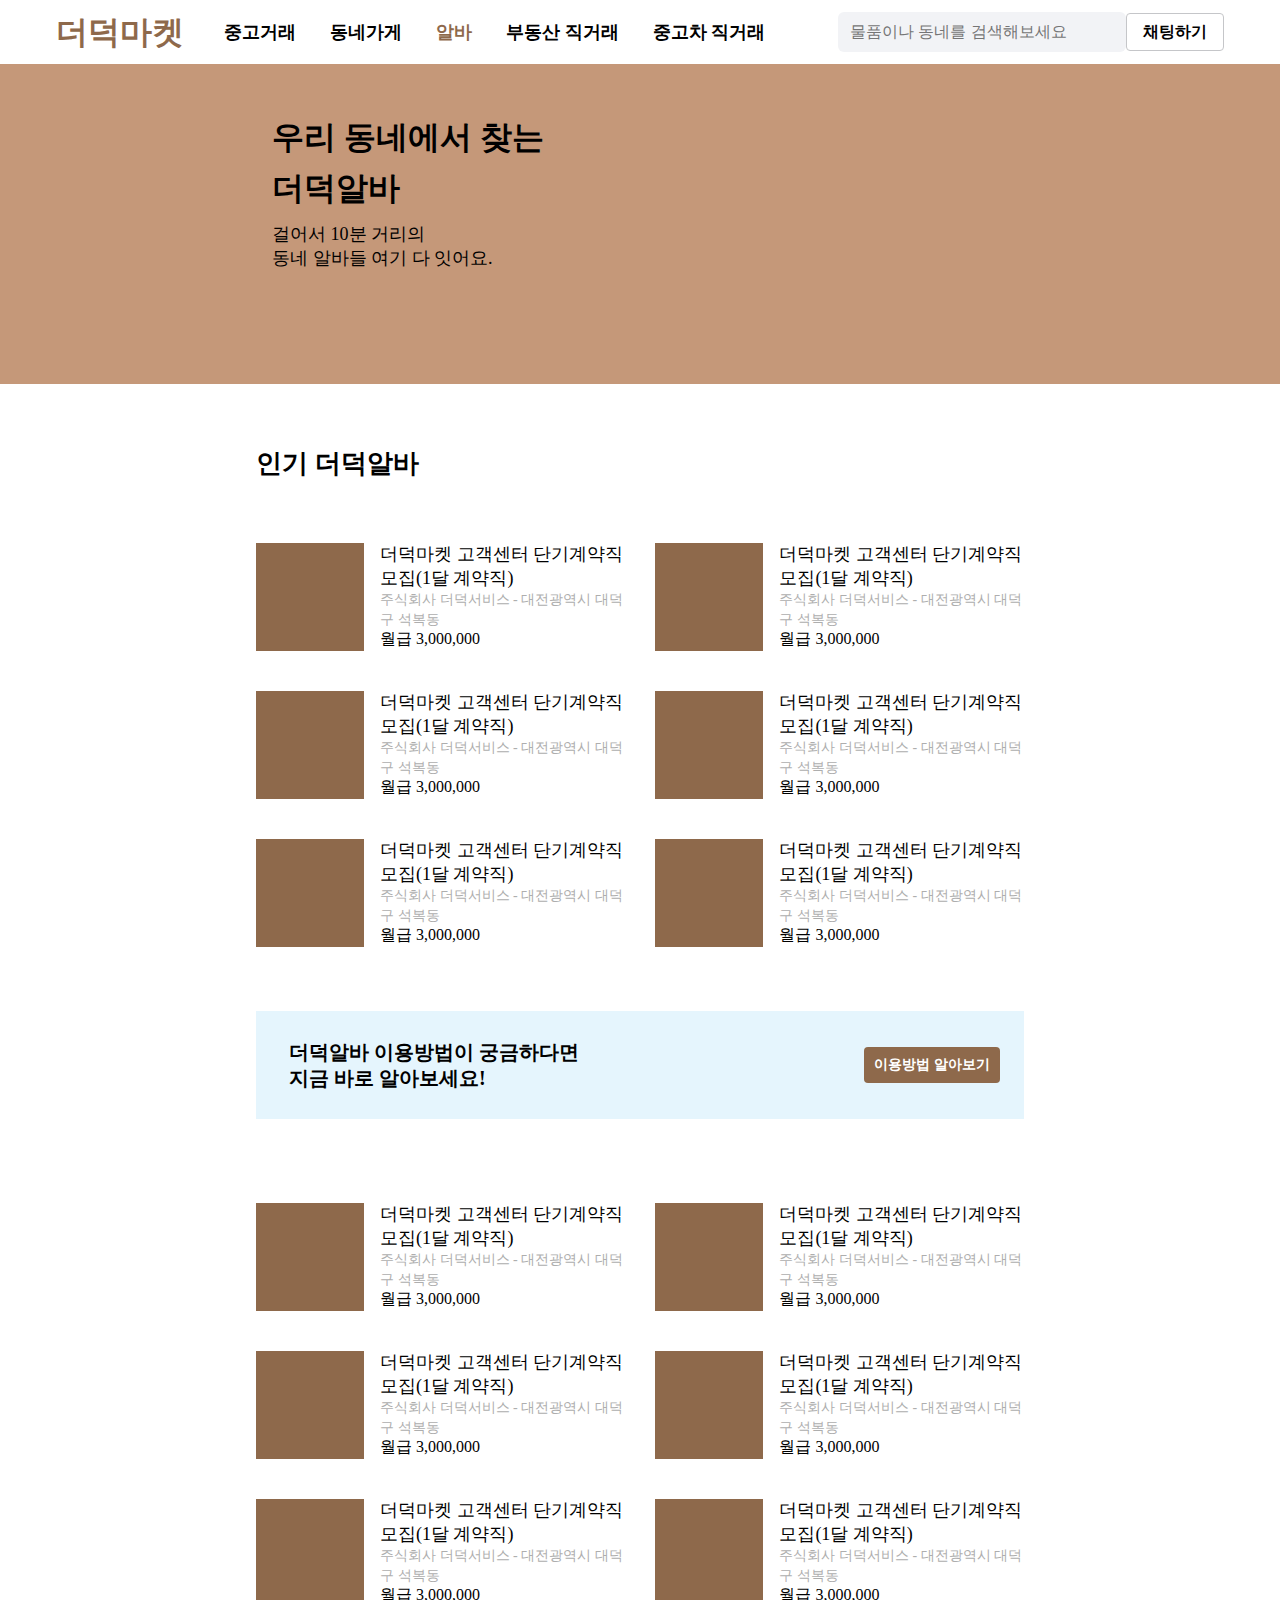
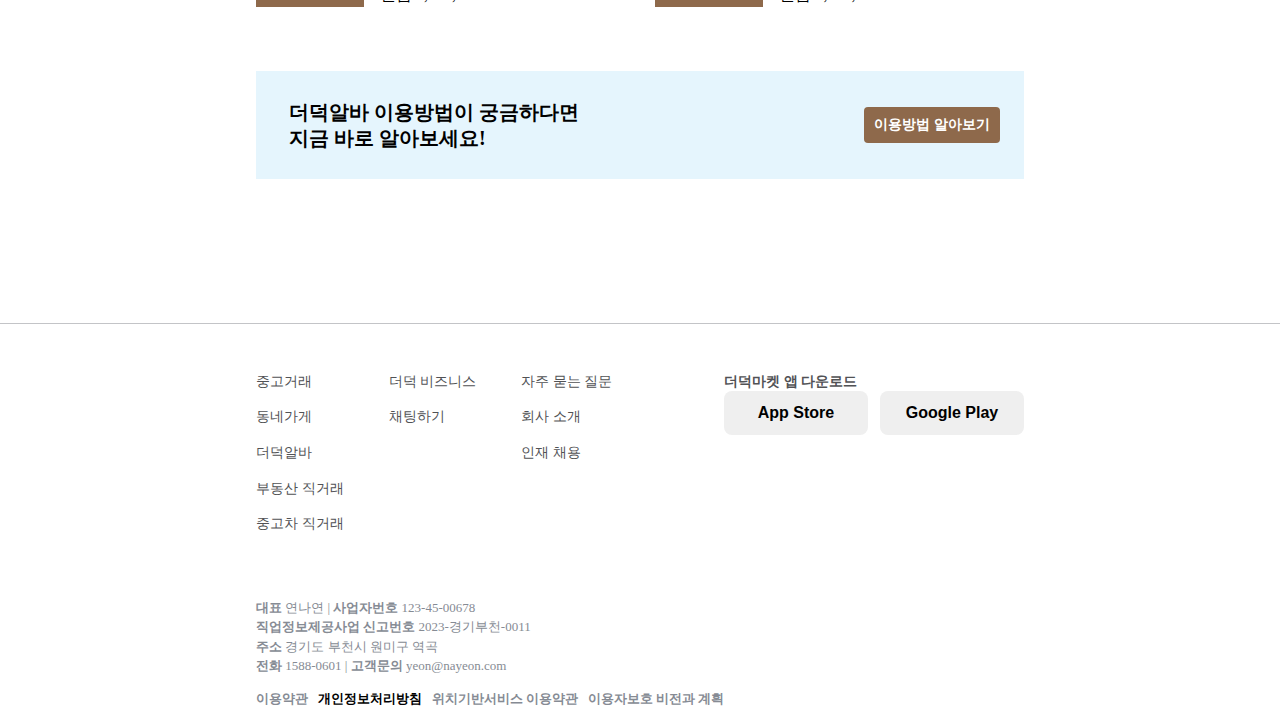
==== index.html @ c0b836f1 "Add files via upload" ====
<!DOCTYPE html>
<html lang="ko">
<head>
    <meta charset="UTF-8">
    <meta name="viewport" content="width=device-width, initial-scale=1.0">
    <title>우리 동네에서 찾는 더덕알바</title>
    <style>
        *{
            box-sizing: border-box;
        }
        html{
            font-size: 16px;
        }
        body{
            margin: 0;
        
        }
        .flex{
            display: flex;
        }
        .main{
            padding: 4rem 0 5rem;
        }
    </style>
    <link href="header.css" rel="stylesheet">
    <link href="info.css" rel="stylesheet">
    <link href="notice.css" rel="stylesheet">
    <link href="banner.css" rel="stylesheet">
    <link href="footer.css" rel="stylesheet">
</head>
<body>
    <div class="container">
        <header class="header">
            <div class="header-content flex">
                <div class="header-content__logo">더덕마켓</div>
                <nav class="header-content__nav flex">
                    <ul>
                        <li>중고거래</li>
                        <li>동네가게</li>
                        <li class="active">알바</li>
                        <li>부동산 직거래</li>
                        <li>중고차 직거래</li>
                    </ul>
                </nav>
                <div class="header-content__input flex">
                    <span class="icon glass">
                        <input type="button" value="&#128269;">
                    </span>
                    <span >
                        <input type="text" class="search" placeholder="물품이나 동네를 검색해보세요">
                    </span>
                    <span class="icon menu">
                        <input type="button" value="&#9776;">
                    </span>
                    <span>
                        <input type="button" class="chat" value="채팅하기">
                    </span>
                </div>
            </div>
        </header>
        <main class="main">
            <section class="info">
                <div class="info__text">
                    <h1>우리 동네에서 찾는<br>더덕알바</h1>
                    <p>걸어서 10분 거리의<br>동네 알바들 여기 다 잇어요.</p>
                </div>
            </section>
            <section class="notice">
                <h2 class="notice__title">인기 더덕알바</h2>
                <div class="notice__container flex">
                    <article class="notice__item flex">
                        <div class="notice__thumb"></div>
                        <div class="notice__content">
                            <div class="notice__content__title">더덕마켓 고객센터 단기계약직 모집(1달 계약직)</div>
                            <div class="notice__content__address">주식회사 더덕서비스 - 대전광역시 대덕구 석복동</div>
                            <div class="notice__content__pay">월급 3,000,000</div>
                        </div>
                    </article>
                    <article class="notice__item flex">
                        <div class="notice__thumb"></div>
                        <div class="notice__content">
                            <div class="notice__content__title">더덕마켓 고객센터 단기계약직 모집(1달 계약직)</div>
                            <div class="notice__content__address">주식회사 더덕서비스 - 대전광역시 대덕구 석복동</div>
                            <div class="notice__content__pay">월급 3,000,000</div>
                        </div>
                    </article>
                    <article class="notice__item flex">
                        <div class="notice__thumb"></div>
                        <div class="notice__content">
                            <div class="notice__content__title">더덕마켓 고객센터 단기계약직 모집(1달 계약직)</div>
                            <div class="notice__content__address">주식회사 더덕서비스 - 대전광역시 대덕구 석복동</div>
                            <div class="notice__content__pay">월급 3,000,000</div>
                        </div>
                    </article>
                    <article class="notice__item flex">
                        <div class="notice__thumb"></div>
                        <div class="notice__content">
                            <div class="notice__content__title">더덕마켓 고객센터 단기계약직 모집(1달 계약직)</div>
                            <div class="notice__content__address">주식회사 더덕서비스 - 대전광역시 대덕구 석복동</div>
                            <div class="notice__content__pay">월급 3,000,000</div>
                        </div>
                    </article>
                    <article class="notice__item flex">
                        <div class="notice__thumb"></div>
                        <div class="notice__content">
                            <div class="notice__content__title">더덕마켓 고객센터 단기계약직 모집(1달 계약직)</div>
                            <div class="notice__content__address">주식회사 더덕서비스 - 대전광역시 대덕구 석복동</div>
                            <div class="notice__content__pay">월급 3,000,000</div>
                        </div>
                    </article>
                    <article class="notice__item flex">
                        <div class="notice__thumb"></div>
                        <div class="notice__content">
                            <div class="notice__content__title">더덕마켓 고객센터 단기계약직 모집(1달 계약직)</div>
                            <div class="notice__content__address">주식회사 더덕서비스 - 대전광역시 대덕구 석복동</div>
                            <div class="notice__content__pay">월급 3,000,000</div>
                        </div>
                    </article>
                </div>
                <div class="banner flex">
                    <div class="banner__text">더덕알바 이용방법이 궁금하다면<br>지금 바로 알아보세요!</div>
                    <button class="banner__button">이용방법 알아보기</button>
                </div>
                <div class="notice__container flex">
                    <article class="notice__item flex">
                        <div class="notice__thumb"></div>
                        <div class="notice__content">
                            <div class="notice__content__title">더덕마켓 고객센터 단기계약직 모집(1달 계약직)</div>
                            <div class="notice__content__address">주식회사 더덕서비스 - 대전광역시 대덕구 석복동</div>
                            <div class="notice__content__pay">월급 3,000,000</div>
                        </div>
                    </article>
                    <article class="notice__item flex">
                        <div class="notice__thumb"></div>
                        <div class="notice__content">
                            <div class="notice__content__title">더덕마켓 고객센터 단기계약직 모집(1달 계약직)</div>
                            <div class="notice__content__address">주식회사 더덕서비스 - 대전광역시 대덕구 석복동</div>
                            <div class="notice__content__pay">월급 3,000,000</div>
                        </div>
                    </article>
                    <article class="notice__item flex">
                        <div class="notice__thumb"></div>
                        <div class="notice__content">
                            <div class="notice__content__title">더덕마켓 고객센터 단기계약직 모집(1달 계약직)</div>
                            <div class="notice__content__address">주식회사 더덕서비스 - 대전광역시 대덕구 석복동</div>
                            <div class="notice__content__pay">월급 3,000,000</div>
                        </div>
                    </article>
                    <article class="notice__item flex">
                        <div class="notice__thumb"></div>
                        <div class="notice__content">
                            <div class="notice__content__title">더덕마켓 고객센터 단기계약직 모집(1달 계약직)</div>
                            <div class="notice__content__address">주식회사 더덕서비스 - 대전광역시 대덕구 석복동</div>
                            <div class="notice__content__pay">월급 3,000,000</div>
                        </div>
                    </article>
                    <article class="notice__item flex">
                        <div class="notice__thumb"></div>
                        <div class="notice__content">
                            <div class="notice__content__title">더덕마켓 고객센터 단기계약직 모집(1달 계약직)</div>
                            <div class="notice__content__address">주식회사 더덕서비스 - 대전광역시 대덕구 석복동</div>
                            <div class="notice__content__pay">월급 3,000,000</div>
                        </div>
                    </article>
                    <article class="notice__item flex">
                        <div class="notice__thumb"></div>
                        <div class="notice__content">
                            <div class="notice__content__title">더덕마켓 고객센터 단기계약직 모집(1달 계약직)</div>
                            <div class="notice__content__address">주식회사 더덕서비스 - 대전광역시 대덕구 석복동</div>
                            <div class="notice__content__pay">월급 3,000,000</div>
                        </div>
                    </article>
                </div>
                <div class="banner flex">
                    <div class="banner__text">더덕알바 이용방법이 궁금하다면<br>지금 바로 알아보세요!</div>
                    <button class="banner__button">이용방법 알아보기</button>
                </div>
            </section>
            
        </main>
        
        <footer class="footer">
            <div class="footer__container">
                <section class="footer__menu">
                    <div class="footer__apps">
                        <div class="footer__appdown">더덕마켓 앱 다운로드</div>
                        <div class="footer__appbtn flex">
                            <button>App Store</button>
                            <button>Google Play</button>
                        </div>
                    </div>
                    <nav class="footer__nav flex">
                        <ul>
                            <li>중고거래</li>
                            <li>동네가게</li>
                            <li>더덕알바</li>
                            <li>부동산 직거래</li>
                            <li>중고차 직거래</li>
                        </ul>
                        <ul>
                            <li>더덕 비즈니스</li>
                            <li>채팅하기</li>
                        </ul>
                        <ul>
                            <li>자주 묻는 질문</li>
                            <li>회사 소개</li>
                            <li>인재 채용</li>
                        </ul>
                    </nav>
                </section>
                <sectiion class="footer__info">
                    <div>
                        <strong>대표</strong> 연나연 | <strong>사업자번호</strong> 123-45-00678
                    </div>
                    <div>
                        <strong>직업정보제공사업 신고번호</strong> 2023-경기부천-0011
                    </div> 
                    <div>
                        <strong>주소</strong> 경기도 부천시 원미구 역곡
                    </div>                   
                    <div>
                        <strong>전화</strong> 1588-0601 | <strong>고객문의</strong> yeon@nayeon.com
                    </div>                    
                    <p>
                        <strong>이용약관</strong>&nbsp;&nbsp;
                        <strong style="color:#000000">개인정보처리방침</strong>&nbsp;&nbsp;
                        <strong>위치기반서비스 이용약관</strong>&nbsp;&nbsp;
                        <strong>이용자보호 비전과 계획</strong>&nbsp;&nbsp;
                    </p>
                </sectiion>
            </div>
        </footer>
    </div>
</body>
</html>
---- header.css ----
header.header{
    position:fixed;
    top:0;
    width: 100%;
    z-index:999;
    background-color: #FFFFFF;
    color:#000000;
}
.header-content{
    width: 100%;
    max-width: 75rem;
    height: 4rem;
    padding: 0.75rem 1rem;
    margin: auto;

    justify-content: space-between;
}
.header-content__logo{
    color:#8E694B;
    font-size: 2rem;
    font-weight: 900;

    height: 1em;
    margin-right: 40px;
    line-height: 40px;
}
.header-content__nav{
    align-items: center;
    padding: 0 2.5rem 0 0;
    flex-grow:1;
}
.header-content__nav ul{
    padding: 0;
    margin: 0;
    list-style-type: none;
}
.header-content__nav ul li{
    display: inline-block;
    margin-right: 30px;
    font-size: 1.13rem;
    font-weight: 900;
}
.header-content__nav ul .active{
    color:#8E694B;
}
.header-content__input{
    justify-content:center;
    align-items: center;
}
.header-content__input .search{
    width: 18rem;
    height: 2.5rem;
    padding: 0.5625rem 0.75rem;
    background-color: #F2F3F6;
    border:none;
    border-radius: 0.375rem;
    font-size: 1rem;
}
.header-content__input .chat{
    line-height: 1.3;
    font-size: 1rem;
    padding: 0.5rem 1rem;
    background-color: #FFFFFF;
    border: 0.5px solid #C5C6C9;
    border-radius: 0.25rem;
    font-weight: 600;
}
.header-content__input .icon input{
    margin-right: 1rem;
    border:none;
    padding:0;
    font-size: 1.5rem;
    background-color: transparent;
}
.header-content__input .icon{
    display: none;
}
@media screen and (max-width: 1192px) {
    .header-content__input .search{
        display: none;
    }
    .header-content__input .glass{
        display: block;
    }
}
@media screen and (max-width: 948px) {
    .header-content__input .chat,.header-content__nav {
        display: none;
    }
    .header-content__input .menu{
        display: block;
    }
}
---- info.css ----
.info{
    width: 100%;
    height: 19.9875rem;
    background-color: #C59879;
}
.info__text{
    max-width: 48rem;
    margin: auto;
    padding: 3rem 1rem 0;
}
.info__text h1{
    margin: 0;
    font-size: 2rem;
    line-height: 3.2rem;
}
.info__text p{
    margin:0.5rem 0 0;
    font-size: 1.125rem;
    line-height: 1.5rem;
}
.footer__info{
    padding:1.5rem 0 6.25rem;
    border-top: 1px solid #c3c4c7;
    color:#868b94;
    line-height: 1.5;
    font-size: .813rem;
}
@media screen and (max-width:768px) {
    .info{
        height: 18.375rem;
    
    }
    .info__text{
        padding: 1.5rem 1rem 0;

    }
    .info__text h1{
        line-height: 2rem;
        font-size: 1.5rem;
    }
    .info__text p{
        display: none;
    }
}
---- notice.css ----
.notice{
    max-width: 48rem;
    margin: auto;
}
.notice__title{
    font-size: 1.625rem;
    margin:3.75rem 0 2.5rem;
    line-height: 1.5;
}
.notice__container{
    justify-content: space-between;
    flex-wrap: wrap;
}
.notice__item{
    padding: 1.25rem 0;
    flex-basis: 48%;
}
.notice__thumb{
    min-width: 6.75rem;
    min-height: 6.75rem;
    background-color: #8E694B;
}
.notice__content{
    margin-left: 1rem;
}
.notice__content__title{
    line-height: 1.32;
    font-size: 1.125rem;
}
.notice__content__address{
    line-height: 1.4;
    font-size: .875rem;
    color: #AEAEAE;
}
.notice__content_pay{
    font-weight: 700;
}
@media screen and (max-width:768px) {
    .notice{
        padding:0 1rem 1.25rem;
    }
    .notice__title{
        font-weight: 700;
        line-height: 1.3;
        font-size: 1.25rem;
        margin: 2.5rem 0 1.5rem;
    }
    .notice__container{
        display: block;
    }
}
---- banner.css ----
.banner{
    justify-content: space-between;
    align-items: center;
    background-color: #E5F5FD;
    margin: 2.75rem 0 4rem;
    padding:1.75rem 1.5rem 1.75rem 2.0625rem;
}
.banner__text{
    line-height: 1.3;
    font-size: 1.25rem;
    font-weight: 900;
}
.banner__button{
    margin: 0;
    padding: 0.5rem 0.625rem;
    line-height: 1.4;
    font-size: 0.875rem;
    background-color: #8E694B;
    color: #FFFFFF;
    font-weight: 700;
    border:none;
    border-radius: 0.25rem;
}
@media screen and (max-width: 768px) {
    .banner{
        display: block;
    }
    .banner__text{
        line-height: 1.3;
        font-size: 1rem;
        font-weight: 700;
    }
    .banner__button{
        margin: 0.75rem 0 0;
    }
    
}
---- footer.css ----
.footer{
    color:#515255;
    border-top: 1px solid #C3C4C7;
    padding: 0 1rem;
}
.footer__container{
    max-width:48rem;
    margin: auto;
}
.footer__menu{
    padding:3rem 0;
}
.footer__apps{
    float: right;
}
.footer__appdown{
    font-size:0.875rem;
    font-weight: 700;
    line-height: 1.4;
}
.footer__appbtn{
    width:18.75rem;
    justify-content: space-between;
}
.footer__appbtn button{
    width: 48%;
    height: 2.75rem;
    padding:0;
    border: none;
    border-radius: 8px;
    font-size: 1rem;
    font-weight: 700;
}

.footer__nav ul{
    display: flex;
    flex-direction: column;
    list-style-type: none;
    width: 33%;
    margin: 0;
    padding: 0;
    line-height: 1.4;
    font-size: 0.875rem;
}
.footer__nav ul:nth-child(3){
    margin-right: 15%;
}
.footer__nav ul li{
    margin-bottom: 1rem;
}

@media screen and (max-width:768px) {
    .footer__apps{
        float:none;
        display: flex;
        margin-bottom: 1.25rem;
    }
    .footer__appbtn{
        display: none;
    }
}
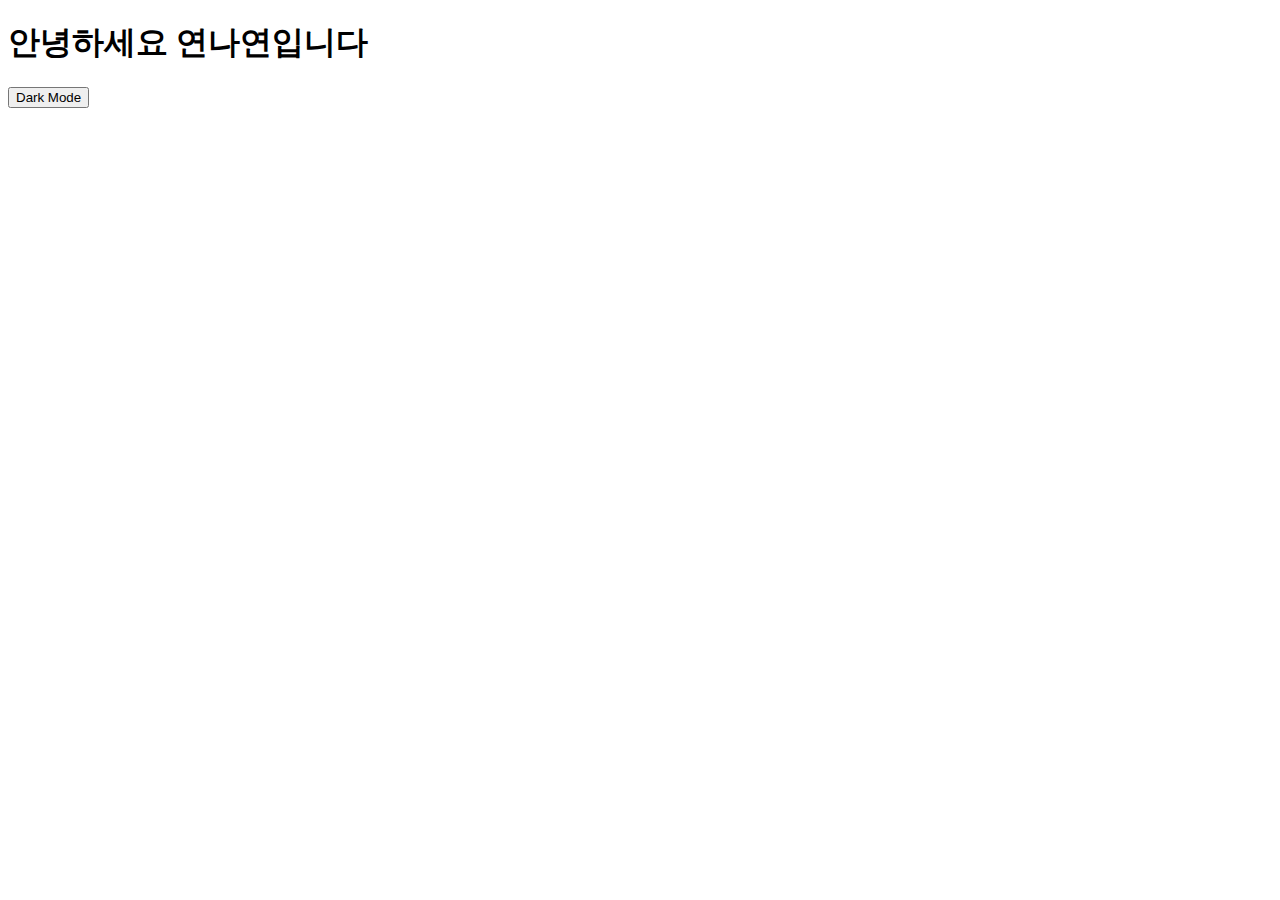
==== commit 2a8123fa: "거스름돈 구하기" ====
--- a/index.html
+++ b/index.html
@@ -1,235 +1,32 @@
 <!DOCTYPE html>
-<html lang="ko">
+<html lang="en">
 <head>
     <meta charset="UTF-8">
     <meta name="viewport" content="width=device-width, initial-scale=1.0">
-    <title>우리 동네에서 찾는 더덕알바</title>
+    <title>다크모드</title>
     <style>
-        *{
-            box-sizing: border-box;
-        }
-        html{
-            font-size: 16px;
-        }
-        body{
-            margin: 0;
-        
-        }
-        .flex{
-            display: flex;
-        }
-        .main{
-            padding: 4rem 0 5rem;
+        .dark-mode {
+            background-color: black;
+            color: white;
         }
     </style>
-    <link href="header.css" rel="stylesheet">
-    <link href="info.css" rel="stylesheet">
-    <link href="notice.css" rel="stylesheet">
-    <link href="banner.css" rel="stylesheet">
-    <link href="footer.css" rel="stylesheet">
 </head>
 <body>
-    <div class="container">
-        <header class="header">
-            <div class="header-content flex">
-                <div class="header-content__logo">더덕마켓</div>
-                <nav class="header-content__nav flex">
-                    <ul>
-                        <li>중고거래</li>
-                        <li>동네가게</li>
-                        <li class="active">알바</li>
-                        <li>부동산 직거래</li>
-                        <li>중고차 직거래</li>
-                    </ul>
-                </nav>
-                <div class="header-content__input flex">
-                    <span class="icon glass">
-                        <input type="button" value="&#128269;">
-                    </span>
-                    <span >
-                        <input type="text" class="search" placeholder="물품이나 동네를 검색해보세요">
-                    </span>
-                    <span class="icon menu">
-                        <input type="button" value="&#9776;">
-                    </span>
-                    <span>
-                        <input type="button" class="chat" value="채팅하기">
-                    </span>
-                </div>
-            </div>
-        </header>
-        <main class="main">
-            <section class="info">
-                <div class="info__text">
-                    <h1>우리 동네에서 찾는<br>더덕알바</h1>
-                    <p>걸어서 10분 거리의<br>동네 알바들 여기 다 잇어요.</p>
-                </div>
-            </section>
-            <section class="notice">
-                <h2 class="notice__title">인기 더덕알바</h2>
-                <div class="notice__container flex">
-                    <article class="notice__item flex">
-                        <div class="notice__thumb"></div>
-                        <div class="notice__content">
-                            <div class="notice__content__title">더덕마켓 고객센터 단기계약직 모집(1달 계약직)</div>
-                            <div class="notice__content__address">주식회사 더덕서비스 - 대전광역시 대덕구 석복동</div>
-                            <div class="notice__content__pay">월급 3,000,000</div>
-                        </div>
-                    </article>
-                    <article class="notice__item flex">
-                        <div class="notice__thumb"></div>
-                        <div class="notice__content">
-                            <div class="notice__content__title">더덕마켓 고객센터 단기계약직 모집(1달 계약직)</div>
-                            <div class="notice__content__address">주식회사 더덕서비스 - 대전광역시 대덕구 석복동</div>
-                            <div class="notice__content__pay">월급 3,000,000</div>
-                        </div>
-                    </article>
-                    <article class="notice__item flex">
-                        <div class="notice__thumb"></div>
-                        <div class="notice__content">
-                            <div class="notice__content__title">더덕마켓 고객센터 단기계약직 모집(1달 계약직)</div>
-                            <div class="notice__content__address">주식회사 더덕서비스 - 대전광역시 대덕구 석복동</div>
-                            <div class="notice__content__pay">월급 3,000,000</div>
-                        </div>
-                    </article>
-                    <article class="notice__item flex">
-                        <div class="notice__thumb"></div>
-                        <div class="notice__content">
-                            <div class="notice__content__title">더덕마켓 고객센터 단기계약직 모집(1달 계약직)</div>
-                            <div class="notice__content__address">주식회사 더덕서비스 - 대전광역시 대덕구 석복동</div>
-                            <div class="notice__content__pay">월급 3,000,000</div>
-                        </div>
-                    </article>
-                    <article class="notice__item flex">
-                        <div class="notice__thumb"></div>
-                        <div class="notice__content">
-                            <div class="notice__content__title">더덕마켓 고객센터 단기계약직 모집(1달 계약직)</div>
-                            <div class="notice__content__address">주식회사 더덕서비스 - 대전광역시 대덕구 석복동</div>
-                            <div class="notice__content__pay">월급 3,000,000</div>
-                        </div>
-                    </article>
-                    <article class="notice__item flex">
-                        <div class="notice__thumb"></div>
-                        <div class="notice__content">
-                            <div class="notice__content__title">더덕마켓 고객센터 단기계약직 모집(1달 계약직)</div>
-                            <div class="notice__content__address">주식회사 더덕서비스 - 대전광역시 대덕구 석복동</div>
-                            <div class="notice__content__pay">월급 3,000,000</div>
-                        </div>
-                    </article>
-                </div>
-                <div class="banner flex">
-                    <div class="banner__text">더덕알바 이용방법이 궁금하다면<br>지금 바로 알아보세요!</div>
-                    <button class="banner__button">이용방법 알아보기</button>
-                </div>
-                <div class="notice__container flex">
-                    <article class="notice__item flex">
-                        <div class="notice__thumb"></div>
-                        <div class="notice__content">
-                            <div class="notice__content__title">더덕마켓 고객센터 단기계약직 모집(1달 계약직)</div>
-                            <div class="notice__content__address">주식회사 더덕서비스 - 대전광역시 대덕구 석복동</div>
-                            <div class="notice__content__pay">월급 3,000,000</div>
-                        </div>
-                    </article>
-                    <article class="notice__item flex">
-                        <div class="notice__thumb"></div>
-                        <div class="notice__content">
-                            <div class="notice__content__title">더덕마켓 고객센터 단기계약직 모집(1달 계약직)</div>
-                            <div class="notice__content__address">주식회사 더덕서비스 - 대전광역시 대덕구 석복동</div>
-                            <div class="notice__content__pay">월급 3,000,000</div>
-                        </div>
-                    </article>
-                    <article class="notice__item flex">
-                        <div class="notice__thumb"></div>
-                        <div class="notice__content">
-                            <div class="notice__content__title">더덕마켓 고객센터 단기계약직 모집(1달 계약직)</div>
-                            <div class="notice__content__address">주식회사 더덕서비스 - 대전광역시 대덕구 석복동</div>
-                            <div class="notice__content__pay">월급 3,000,000</div>
-                        </div>
-                    </article>
-                    <article class="notice__item flex">
-                        <div class="notice__thumb"></div>
-                        <div class="notice__content">
-                            <div class="notice__content__title">더덕마켓 고객센터 단기계약직 모집(1달 계약직)</div>
-                            <div class="notice__content__address">주식회사 더덕서비스 - 대전광역시 대덕구 석복동</div>
-                            <div class="notice__content__pay">월급 3,000,000</div>
-                        </div>
-                    </article>
-                    <article class="notice__item flex">
-                        <div class="notice__thumb"></div>
-                        <div class="notice__content">
-                            <div class="notice__content__title">더덕마켓 고객센터 단기계약직 모집(1달 계약직)</div>
-                            <div class="notice__content__address">주식회사 더덕서비스 - 대전광역시 대덕구 석복동</div>
-                            <div class="notice__content__pay">월급 3,000,000</div>
-                        </div>
-                    </article>
-                    <article class="notice__item flex">
-                        <div class="notice__thumb"></div>
-                        <div class="notice__content">
-                            <div class="notice__content__title">더덕마켓 고객센터 단기계약직 모집(1달 계약직)</div>
-                            <div class="notice__content__address">주식회사 더덕서비스 - 대전광역시 대덕구 석복동</div>
-                            <div class="notice__content__pay">월급 3,000,000</div>
-                        </div>
-                    </article>
-                </div>
-                <div class="banner flex">
-                    <div class="banner__text">더덕알바 이용방법이 궁금하다면<br>지금 바로 알아보세요!</div>
-                    <button class="banner__button">이용방법 알아보기</button>
-                </div>
-            </section>
-            
-        </main>
-        
-        <footer class="footer">
-            <div class="footer__container">
-                <section class="footer__menu">
-                    <div class="footer__apps">
-                        <div class="footer__appdown">더덕마켓 앱 다운로드</div>
-                        <div class="footer__appbtn flex">
-                            <button>App Store</button>
-                            <button>Google Play</button>
-                        </div>
-                    </div>
-                    <nav class="footer__nav flex">
-                        <ul>
-                            <li>중고거래</li>
-                            <li>동네가게</li>
-                            <li>더덕알바</li>
-                            <li>부동산 직거래</li>
-                            <li>중고차 직거래</li>
-                        </ul>
-                        <ul>
-                            <li>더덕 비즈니스</li>
-                            <li>채팅하기</li>
-                        </ul>
-                        <ul>
-                            <li>자주 묻는 질문</li>
-                            <li>회사 소개</li>
-                            <li>인재 채용</li>
-                        </ul>
-                    </nav>
-                </section>
-                <sectiion class="footer__info">
-                    <div>
-                        <strong>대표</strong> 연나연 | <strong>사업자번호</strong> 123-45-00678
-                    </div>
-                    <div>
-                        <strong>직업정보제공사업 신고번호</strong> 2023-경기부천-0011
-                    </div> 
-                    <div>
-                        <strong>주소</strong> 경기도 부천시 원미구 역곡
-                    </div>                   
-                    <div>
-                        <strong>전화</strong> 1588-0601 | <strong>고객문의</strong> yeon@nayeon.com
-                    </div>                    
-                    <p>
-                        <strong>이용약관</strong>&nbsp;&nbsp;
-                        <strong style="color:#000000">개인정보처리방침</strong>&nbsp;&nbsp;
-                        <strong>위치기반서비스 이용약관</strong>&nbsp;&nbsp;
-                        <strong>이용자보호 비전과 계획</strong>&nbsp;&nbsp;
-                    </p>
-                </sectiion>
-            </div>
-        </footer>
-    </div>
+    <h1>안녕하세요 연나연입니다</h1>
+    <button onclick="toggleMode()" id="modeButton">Dark Mode</button>
+
+    <script>
+        function toggleMode() {
+            var body = document.body;
+            body.classList.toggle("dark-mode");
+
+            var button = document.getElementById("modeButton");
+            if (button.innerHTML == "Dark Mode") {
+                button.innerHTML = "Light Mode";
+            } else {
+                button.innerHTML = "Dark Mode";
+            }
+        }
+    </script>
 </body>
-</html>+</html>
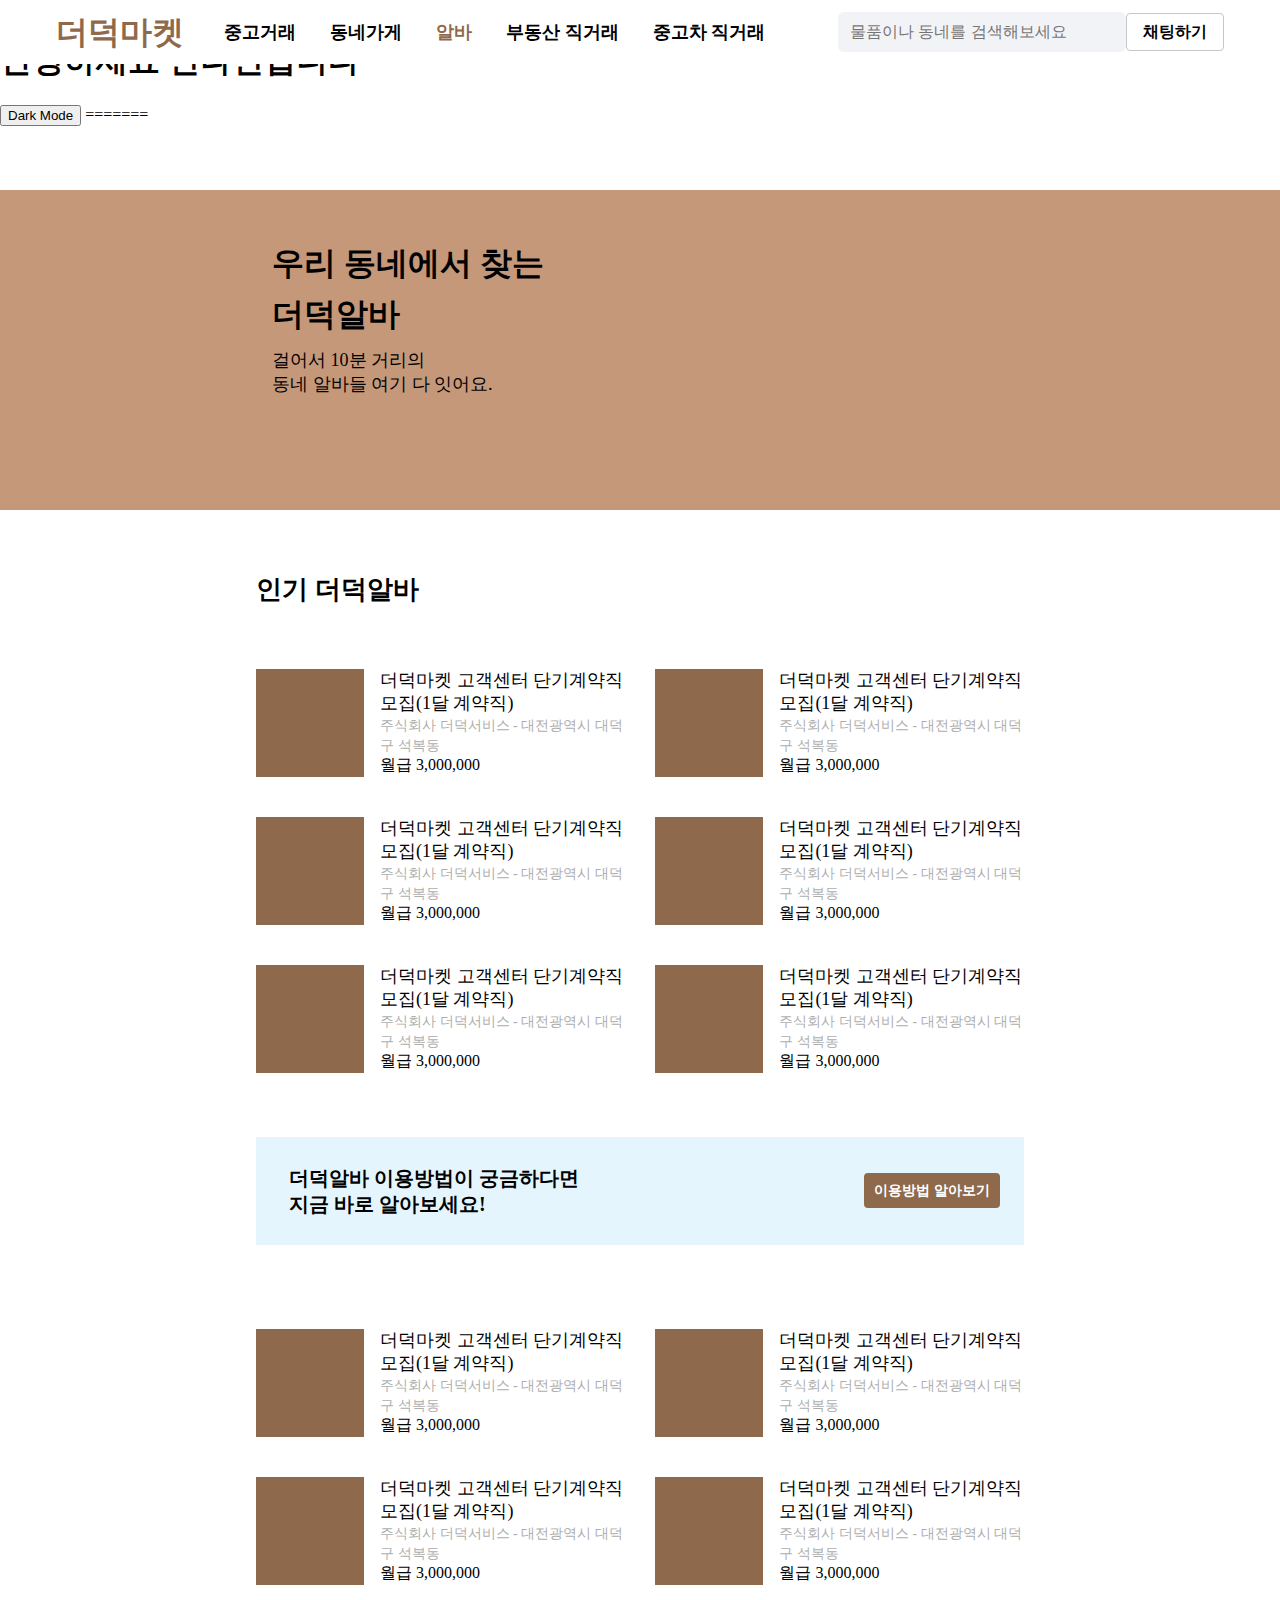
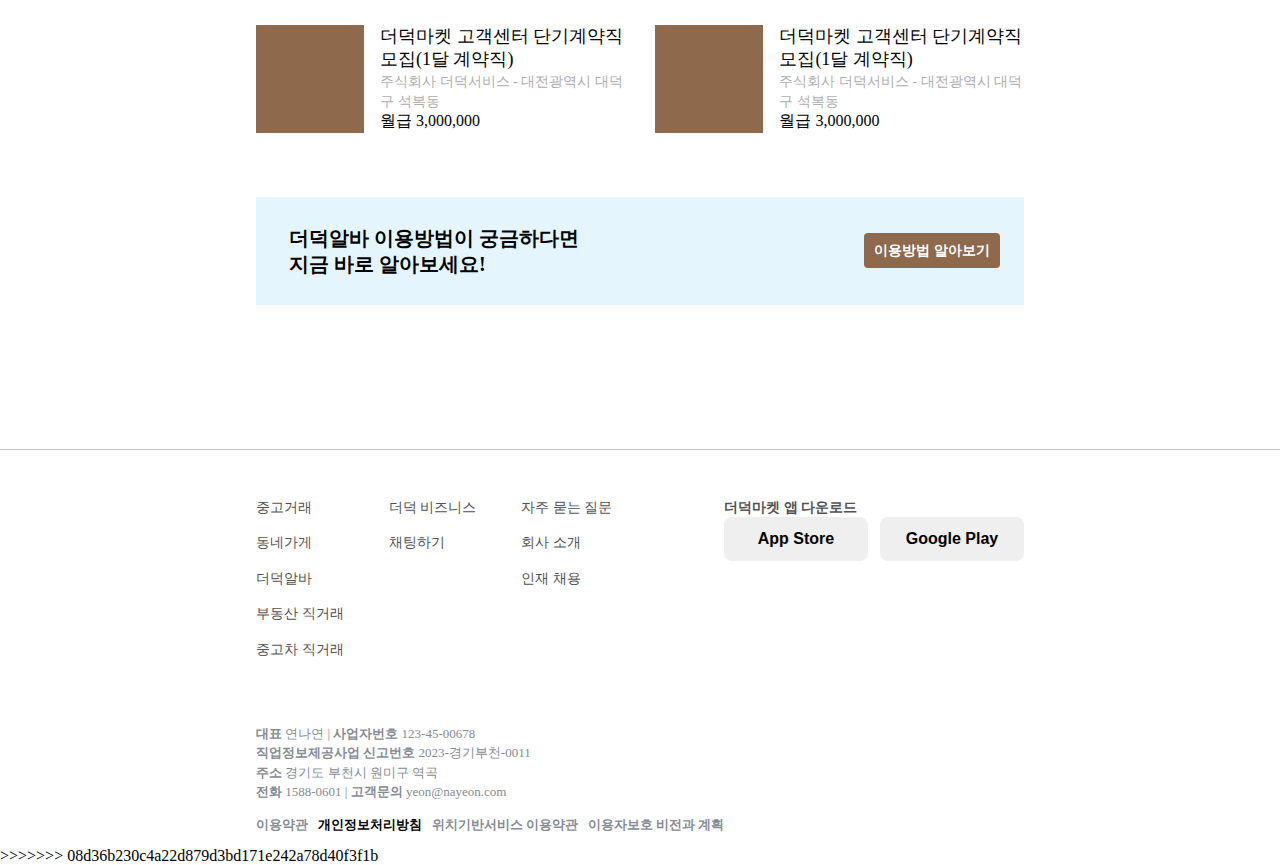
==== commit 892f4fdb: "거스름돈 구하기" ====
--- a/index.html
+++ b/index.html
@@ -1,4 +1,5 @@
 <!DOCTYPE html>
+<<<<<<< HEAD
 <html lang="en">
 <head>
     <meta charset="UTF-8">
@@ -30,3 +31,239 @@
     </script>
 </body>
 </html>
+=======
+<html lang="ko">
+<head>
+    <meta charset="UTF-8">
+    <meta name="viewport" content="width=device-width, initial-scale=1.0">
+    <title>우리 동네에서 찾는 더덕알바</title>
+    <style>
+        *{
+            box-sizing: border-box;
+        }
+        html{
+            font-size: 16px;
+        }
+        body{
+            margin: 0;
+        
+        }
+        .flex{
+            display: flex;
+        }
+        .main{
+            padding: 4rem 0 5rem;
+        }
+    </style>
+    <link href="header.css" rel="stylesheet">
+    <link href="info.css" rel="stylesheet">
+    <link href="notice.css" rel="stylesheet">
+    <link href="banner.css" rel="stylesheet">
+    <link href="footer.css" rel="stylesheet">
+</head>
+<body>
+    <div class="container">
+        <header class="header">
+            <div class="header-content flex">
+                <div class="header-content__logo">더덕마켓</div>
+                <nav class="header-content__nav flex">
+                    <ul>
+                        <li>중고거래</li>
+                        <li>동네가게</li>
+                        <li class="active">알바</li>
+                        <li>부동산 직거래</li>
+                        <li>중고차 직거래</li>
+                    </ul>
+                </nav>
+                <div class="header-content__input flex">
+                    <span class="icon glass">
+                        <input type="button" value="&#128269;">
+                    </span>
+                    <span >
+                        <input type="text" class="search" placeholder="물품이나 동네를 검색해보세요">
+                    </span>
+                    <span class="icon menu">
+                        <input type="button" value="&#9776;">
+                    </span>
+                    <span>
+                        <input type="button" class="chat" value="채팅하기">
+                    </span>
+                </div>
+            </div>
+        </header>
+        <main class="main">
+            <section class="info">
+                <div class="info__text">
+                    <h1>우리 동네에서 찾는<br>더덕알바</h1>
+                    <p>걸어서 10분 거리의<br>동네 알바들 여기 다 잇어요.</p>
+                </div>
+            </section>
+            <section class="notice">
+                <h2 class="notice__title">인기 더덕알바</h2>
+                <div class="notice__container flex">
+                    <article class="notice__item flex">
+                        <div class="notice__thumb"></div>
+                        <div class="notice__content">
+                            <div class="notice__content__title">더덕마켓 고객센터 단기계약직 모집(1달 계약직)</div>
+                            <div class="notice__content__address">주식회사 더덕서비스 - 대전광역시 대덕구 석복동</div>
+                            <div class="notice__content__pay">월급 3,000,000</div>
+                        </div>
+                    </article>
+                    <article class="notice__item flex">
+                        <div class="notice__thumb"></div>
+                        <div class="notice__content">
+                            <div class="notice__content__title">더덕마켓 고객센터 단기계약직 모집(1달 계약직)</div>
+                            <div class="notice__content__address">주식회사 더덕서비스 - 대전광역시 대덕구 석복동</div>
+                            <div class="notice__content__pay">월급 3,000,000</div>
+                        </div>
+                    </article>
+                    <article class="notice__item flex">
+                        <div class="notice__thumb"></div>
+                        <div class="notice__content">
+                            <div class="notice__content__title">더덕마켓 고객센터 단기계약직 모집(1달 계약직)</div>
+                            <div class="notice__content__address">주식회사 더덕서비스 - 대전광역시 대덕구 석복동</div>
+                            <div class="notice__content__pay">월급 3,000,000</div>
+                        </div>
+                    </article>
+                    <article class="notice__item flex">
+                        <div class="notice__thumb"></div>
+                        <div class="notice__content">
+                            <div class="notice__content__title">더덕마켓 고객센터 단기계약직 모집(1달 계약직)</div>
+                            <div class="notice__content__address">주식회사 더덕서비스 - 대전광역시 대덕구 석복동</div>
+                            <div class="notice__content__pay">월급 3,000,000</div>
+                        </div>
+                    </article>
+                    <article class="notice__item flex">
+                        <div class="notice__thumb"></div>
+                        <div class="notice__content">
+                            <div class="notice__content__title">더덕마켓 고객센터 단기계약직 모집(1달 계약직)</div>
+                            <div class="notice__content__address">주식회사 더덕서비스 - 대전광역시 대덕구 석복동</div>
+                            <div class="notice__content__pay">월급 3,000,000</div>
+                        </div>
+                    </article>
+                    <article class="notice__item flex">
+                        <div class="notice__thumb"></div>
+                        <div class="notice__content">
+                            <div class="notice__content__title">더덕마켓 고객센터 단기계약직 모집(1달 계약직)</div>
+                            <div class="notice__content__address">주식회사 더덕서비스 - 대전광역시 대덕구 석복동</div>
+                            <div class="notice__content__pay">월급 3,000,000</div>
+                        </div>
+                    </article>
+                </div>
+                <div class="banner flex">
+                    <div class="banner__text">더덕알바 이용방법이 궁금하다면<br>지금 바로 알아보세요!</div>
+                    <button class="banner__button">이용방법 알아보기</button>
+                </div>
+                <div class="notice__container flex">
+                    <article class="notice__item flex">
+                        <div class="notice__thumb"></div>
+                        <div class="notice__content">
+                            <div class="notice__content__title">더덕마켓 고객센터 단기계약직 모집(1달 계약직)</div>
+                            <div class="notice__content__address">주식회사 더덕서비스 - 대전광역시 대덕구 석복동</div>
+                            <div class="notice__content__pay">월급 3,000,000</div>
+                        </div>
+                    </article>
+                    <article class="notice__item flex">
+                        <div class="notice__thumb"></div>
+                        <div class="notice__content">
+                            <div class="notice__content__title">더덕마켓 고객센터 단기계약직 모집(1달 계약직)</div>
+                            <div class="notice__content__address">주식회사 더덕서비스 - 대전광역시 대덕구 석복동</div>
+                            <div class="notice__content__pay">월급 3,000,000</div>
+                        </div>
+                    </article>
+                    <article class="notice__item flex">
+                        <div class="notice__thumb"></div>
+                        <div class="notice__content">
+                            <div class="notice__content__title">더덕마켓 고객센터 단기계약직 모집(1달 계약직)</div>
+                            <div class="notice__content__address">주식회사 더덕서비스 - 대전광역시 대덕구 석복동</div>
+                            <div class="notice__content__pay">월급 3,000,000</div>
+                        </div>
+                    </article>
+                    <article class="notice__item flex">
+                        <div class="notice__thumb"></div>
+                        <div class="notice__content">
+                            <div class="notice__content__title">더덕마켓 고객센터 단기계약직 모집(1달 계약직)</div>
+                            <div class="notice__content__address">주식회사 더덕서비스 - 대전광역시 대덕구 석복동</div>
+                            <div class="notice__content__pay">월급 3,000,000</div>
+                        </div>
+                    </article>
+                    <article class="notice__item flex">
+                        <div class="notice__thumb"></div>
+                        <div class="notice__content">
+                            <div class="notice__content__title">더덕마켓 고객센터 단기계약직 모집(1달 계약직)</div>
+                            <div class="notice__content__address">주식회사 더덕서비스 - 대전광역시 대덕구 석복동</div>
+                            <div class="notice__content__pay">월급 3,000,000</div>
+                        </div>
+                    </article>
+                    <article class="notice__item flex">
+                        <div class="notice__thumb"></div>
+                        <div class="notice__content">
+                            <div class="notice__content__title">더덕마켓 고객센터 단기계약직 모집(1달 계약직)</div>
+                            <div class="notice__content__address">주식회사 더덕서비스 - 대전광역시 대덕구 석복동</div>
+                            <div class="notice__content__pay">월급 3,000,000</div>
+                        </div>
+                    </article>
+                </div>
+                <div class="banner flex">
+                    <div class="banner__text">더덕알바 이용방법이 궁금하다면<br>지금 바로 알아보세요!</div>
+                    <button class="banner__button">이용방법 알아보기</button>
+                </div>
+            </section>
+            
+        </main>
+        
+        <footer class="footer">
+            <div class="footer__container">
+                <section class="footer__menu">
+                    <div class="footer__apps">
+                        <div class="footer__appdown">더덕마켓 앱 다운로드</div>
+                        <div class="footer__appbtn flex">
+                            <button>App Store</button>
+                            <button>Google Play</button>
+                        </div>
+                    </div>
+                    <nav class="footer__nav flex">
+                        <ul>
+                            <li>중고거래</li>
+                            <li>동네가게</li>
+                            <li>더덕알바</li>
+                            <li>부동산 직거래</li>
+                            <li>중고차 직거래</li>
+                        </ul>
+                        <ul>
+                            <li>더덕 비즈니스</li>
+                            <li>채팅하기</li>
+                        </ul>
+                        <ul>
+                            <li>자주 묻는 질문</li>
+                            <li>회사 소개</li>
+                            <li>인재 채용</li>
+                        </ul>
+                    </nav>
+                </section>
+                <sectiion class="footer__info">
+                    <div>
+                        <strong>대표</strong> 연나연 | <strong>사업자번호</strong> 123-45-00678
+                    </div>
+                    <div>
+                        <strong>직업정보제공사업 신고번호</strong> 2023-경기부천-0011
+                    </div> 
+                    <div>
+                        <strong>주소</strong> 경기도 부천시 원미구 역곡
+                    </div>                   
+                    <div>
+                        <strong>전화</strong> 1588-0601 | <strong>고객문의</strong> yeon@nayeon.com
+                    </div>                    
+                    <p>
+                        <strong>이용약관</strong>&nbsp;&nbsp;
+                        <strong style="color:#000000">개인정보처리방침</strong>&nbsp;&nbsp;
+                        <strong>위치기반서비스 이용약관</strong>&nbsp;&nbsp;
+                        <strong>이용자보호 비전과 계획</strong>&nbsp;&nbsp;
+                    </p>
+                </sectiion>
+            </div>
+        </footer>
+    </div>
+</body>
+</html>
+>>>>>>> 08d36b230c4a22d879d3bd171e242a78d40f3f1b
--- a/header.css
+++ b/header.css
@@ -0,0 +1,93 @@
+header.header{
+    position:fixed;
+    top:0;
+    width: 100%;
+    z-index:999;
+    background-color: #FFFFFF;
+    color:#000000;
+}
+.header-content{
+    width: 100%;
+    max-width: 75rem;
+    height: 4rem;
+    padding: 0.75rem 1rem;
+    margin: auto;
+
+    justify-content: space-between;
+}
+.header-content__logo{
+    color:#8E694B;
+    font-size: 2rem;
+    font-weight: 900;
+
+    height: 1em;
+    margin-right: 40px;
+    line-height: 40px;
+}
+.header-content__nav{
+    align-items: center;
+    padding: 0 2.5rem 0 0;
+    flex-grow:1;
+}
+.header-content__nav ul{
+    padding: 0;
+    margin: 0;
+    list-style-type: none;
+}
+.header-content__nav ul li{
+    display: inline-block;
+    margin-right: 30px;
+    font-size: 1.13rem;
+    font-weight: 900;
+}
+.header-content__nav ul .active{
+    color:#8E694B;
+}
+.header-content__input{
+    justify-content:center;
+    align-items: center;
+}
+.header-content__input .search{
+    width: 18rem;
+    height: 2.5rem;
+    padding: 0.5625rem 0.75rem;
+    background-color: #F2F3F6;
+    border:none;
+    border-radius: 0.375rem;
+    font-size: 1rem;
+}
+.header-content__input .chat{
+    line-height: 1.3;
+    font-size: 1rem;
+    padding: 0.5rem 1rem;
+    background-color: #FFFFFF;
+    border: 0.5px solid #C5C6C9;
+    border-radius: 0.25rem;
+    font-weight: 600;
+}
+.header-content__input .icon input{
+    margin-right: 1rem;
+    border:none;
+    padding:0;
+    font-size: 1.5rem;
+    background-color: transparent;
+}
+.header-content__input .icon{
+    display: none;
+}
+@media screen and (max-width: 1192px) {
+    .header-content__input .search{
+        display: none;
+    }
+    .header-content__input .glass{
+        display: block;
+    }
+}
+@media screen and (max-width: 948px) {
+    .header-content__input .chat,.header-content__nav {
+        display: none;
+    }
+    .header-content__input .menu{
+        display: block;
+    }
+}--- a/info.css
+++ b/info.css
@@ -0,0 +1,44 @@
+.info{
+    width: 100%;
+    height: 19.9875rem;
+    background-color: #C59879;
+}
+.info__text{
+    max-width: 48rem;
+    margin: auto;
+    padding: 3rem 1rem 0;
+}
+.info__text h1{
+    margin: 0;
+    font-size: 2rem;
+    line-height: 3.2rem;
+}
+.info__text p{
+    margin:0.5rem 0 0;
+    font-size: 1.125rem;
+    line-height: 1.5rem;
+}
+.footer__info{
+    padding:1.5rem 0 6.25rem;
+    border-top: 1px solid #c3c4c7;
+    color:#868b94;
+    line-height: 1.5;
+    font-size: .813rem;
+}
+@media screen and (max-width:768px) {
+    .info{
+        height: 18.375rem;
+    
+    }
+    .info__text{
+        padding: 1.5rem 1rem 0;
+
+    }
+    .info__text h1{
+        line-height: 2rem;
+        font-size: 1.5rem;
+    }
+    .info__text p{
+        display: none;
+    }
+}--- a/notice.css
+++ b/notice.css
@@ -0,0 +1,51 @@
+.notice{
+    max-width: 48rem;
+    margin: auto;
+}
+.notice__title{
+    font-size: 1.625rem;
+    margin:3.75rem 0 2.5rem;
+    line-height: 1.5;
+}
+.notice__container{
+    justify-content: space-between;
+    flex-wrap: wrap;
+}
+.notice__item{
+    padding: 1.25rem 0;
+    flex-basis: 48%;
+}
+.notice__thumb{
+    min-width: 6.75rem;
+    min-height: 6.75rem;
+    background-color: #8E694B;
+}
+.notice__content{
+    margin-left: 1rem;
+}
+.notice__content__title{
+    line-height: 1.32;
+    font-size: 1.125rem;
+}
+.notice__content__address{
+    line-height: 1.4;
+    font-size: .875rem;
+    color: #AEAEAE;
+}
+.notice__content_pay{
+    font-weight: 700;
+}
+@media screen and (max-width:768px) {
+    .notice{
+        padding:0 1rem 1.25rem;
+    }
+    .notice__title{
+        font-weight: 700;
+        line-height: 1.3;
+        font-size: 1.25rem;
+        margin: 2.5rem 0 1.5rem;
+    }
+    .notice__container{
+        display: block;
+    }
+}--- a/banner.css
+++ b/banner.css
@@ -0,0 +1,37 @@
+.banner{
+    justify-content: space-between;
+    align-items: center;
+    background-color: #E5F5FD;
+    margin: 2.75rem 0 4rem;
+    padding:1.75rem 1.5rem 1.75rem 2.0625rem;
+}
+.banner__text{
+    line-height: 1.3;
+    font-size: 1.25rem;
+    font-weight: 900;
+}
+.banner__button{
+    margin: 0;
+    padding: 0.5rem 0.625rem;
+    line-height: 1.4;
+    font-size: 0.875rem;
+    background-color: #8E694B;
+    color: #FFFFFF;
+    font-weight: 700;
+    border:none;
+    border-radius: 0.25rem;
+}
+@media screen and (max-width: 768px) {
+    .banner{
+        display: block;
+    }
+    .banner__text{
+        line-height: 1.3;
+        font-size: 1rem;
+        font-weight: 700;
+    }
+    .banner__button{
+        margin: 0.75rem 0 0;
+    }
+    
+}--- a/footer.css
+++ b/footer.css
@@ -0,0 +1,61 @@
+.footer{
+    color:#515255;
+    border-top: 1px solid #C3C4C7;
+    padding: 0 1rem;
+}
+.footer__container{
+    max-width:48rem;
+    margin: auto;
+}
+.footer__menu{
+    padding:3rem 0;
+}
+.footer__apps{
+    float: right;
+}
+.footer__appdown{
+    font-size:0.875rem;
+    font-weight: 700;
+    line-height: 1.4;
+}
+.footer__appbtn{
+    width:18.75rem;
+    justify-content: space-between;
+}
+.footer__appbtn button{
+    width: 48%;
+    height: 2.75rem;
+    padding:0;
+    border: none;
+    border-radius: 8px;
+    font-size: 1rem;
+    font-weight: 700;
+}
+
+.footer__nav ul{
+    display: flex;
+    flex-direction: column;
+    list-style-type: none;
+    width: 33%;
+    margin: 0;
+    padding: 0;
+    line-height: 1.4;
+    font-size: 0.875rem;
+}
+.footer__nav ul:nth-child(3){
+    margin-right: 15%;
+}
+.footer__nav ul li{
+    margin-bottom: 1rem;
+}
+
+@media screen and (max-width:768px) {
+    .footer__apps{
+        float:none;
+        display: flex;
+        margin-bottom: 1.25rem;
+    }
+    .footer__appbtn{
+        display: none;
+    }
+}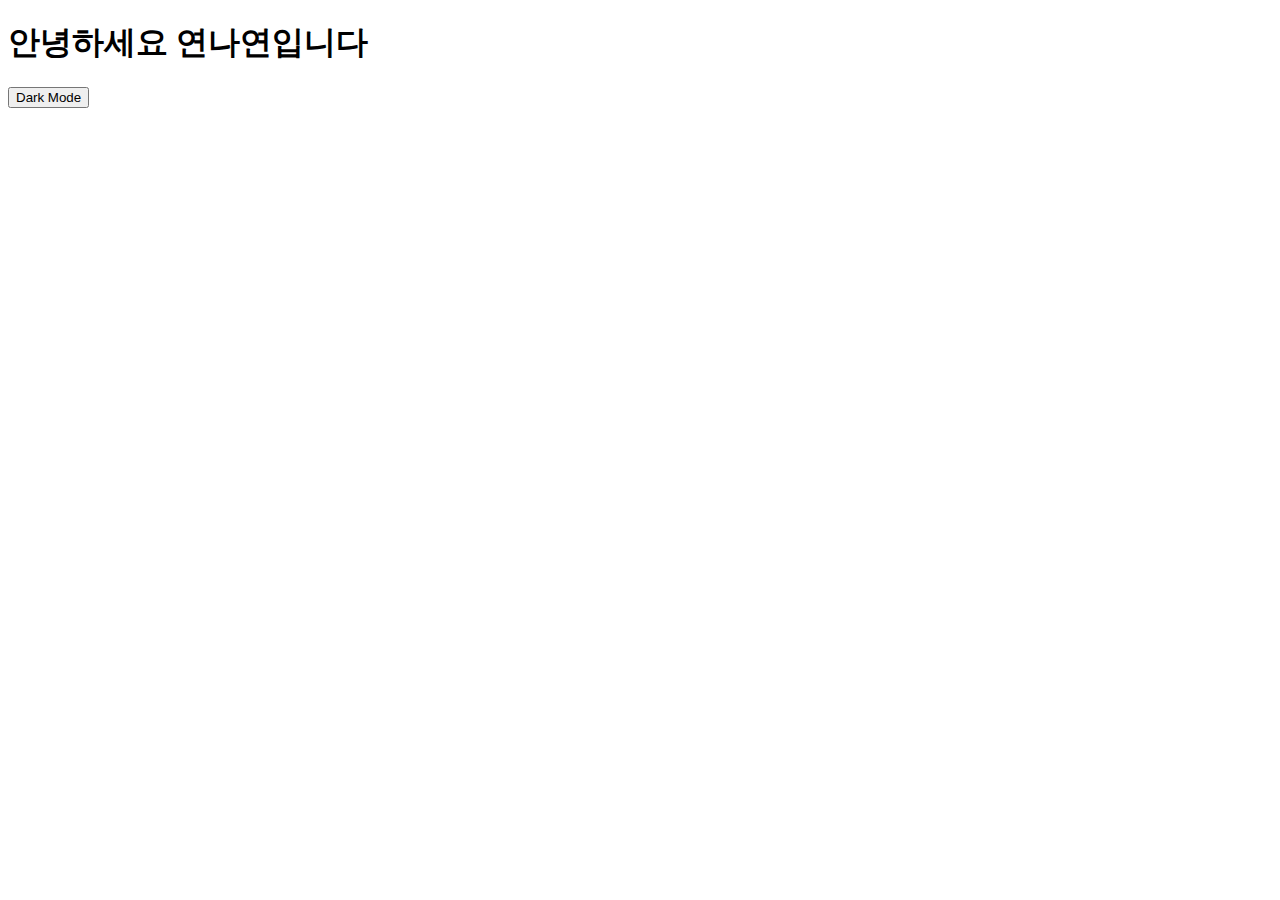
==== commit 19f9cb40: "js복습 다크모드" ====
--- a/index.html
+++ b/index.html
@@ -1,10 +1,9 @@
 <!DOCTYPE html>
-<<<<<<< HEAD
 <html lang="en">
 <head>
     <meta charset="UTF-8">
     <meta name="viewport" content="width=device-width, initial-scale=1.0">
-    <title>다크모드</title>
+    <title>다크모드만들기</title>
     <style>
         .dark-mode {
             background-color: black;
@@ -31,239 +30,3 @@
     </script>
 </body>
 </html>
-=======
-<html lang="ko">
-<head>
-    <meta charset="UTF-8">
-    <meta name="viewport" content="width=device-width, initial-scale=1.0">
-    <title>우리 동네에서 찾는 더덕알바</title>
-    <style>
-        *{
-            box-sizing: border-box;
-        }
-        html{
-            font-size: 16px;
-        }
-        body{
-            margin: 0;
-        
-        }
-        .flex{
-            display: flex;
-        }
-        .main{
-            padding: 4rem 0 5rem;
-        }
-    </style>
-    <link href="header.css" rel="stylesheet">
-    <link href="info.css" rel="stylesheet">
-    <link href="notice.css" rel="stylesheet">
-    <link href="banner.css" rel="stylesheet">
-    <link href="footer.css" rel="stylesheet">
-</head>
-<body>
-    <div class="container">
-        <header class="header">
-            <div class="header-content flex">
-                <div class="header-content__logo">더덕마켓</div>
-                <nav class="header-content__nav flex">
-                    <ul>
-                        <li>중고거래</li>
-                        <li>동네가게</li>
-                        <li class="active">알바</li>
-                        <li>부동산 직거래</li>
-                        <li>중고차 직거래</li>
-                    </ul>
-                </nav>
-                <div class="header-content__input flex">
-                    <span class="icon glass">
-                        <input type="button" value="&#128269;">
-                    </span>
-                    <span >
-                        <input type="text" class="search" placeholder="물품이나 동네를 검색해보세요">
-                    </span>
-                    <span class="icon menu">
-                        <input type="button" value="&#9776;">
-                    </span>
-                    <span>
-                        <input type="button" class="chat" value="채팅하기">
-                    </span>
-                </div>
-            </div>
-        </header>
-        <main class="main">
-            <section class="info">
-                <div class="info__text">
-                    <h1>우리 동네에서 찾는<br>더덕알바</h1>
-                    <p>걸어서 10분 거리의<br>동네 알바들 여기 다 잇어요.</p>
-                </div>
-            </section>
-            <section class="notice">
-                <h2 class="notice__title">인기 더덕알바</h2>
-                <div class="notice__container flex">
-                    <article class="notice__item flex">
-                        <div class="notice__thumb"></div>
-                        <div class="notice__content">
-                            <div class="notice__content__title">더덕마켓 고객센터 단기계약직 모집(1달 계약직)</div>
-                            <div class="notice__content__address">주식회사 더덕서비스 - 대전광역시 대덕구 석복동</div>
-                            <div class="notice__content__pay">월급 3,000,000</div>
-                        </div>
-                    </article>
-                    <article class="notice__item flex">
-                        <div class="notice__thumb"></div>
-                        <div class="notice__content">
-                            <div class="notice__content__title">더덕마켓 고객센터 단기계약직 모집(1달 계약직)</div>
-                            <div class="notice__content__address">주식회사 더덕서비스 - 대전광역시 대덕구 석복동</div>
-                            <div class="notice__content__pay">월급 3,000,000</div>
-                        </div>
-                    </article>
-                    <article class="notice__item flex">
-                        <div class="notice__thumb"></div>
-                        <div class="notice__content">
-                            <div class="notice__content__title">더덕마켓 고객센터 단기계약직 모집(1달 계약직)</div>
-                            <div class="notice__content__address">주식회사 더덕서비스 - 대전광역시 대덕구 석복동</div>
-                            <div class="notice__content__pay">월급 3,000,000</div>
-                        </div>
-                    </article>
-                    <article class="notice__item flex">
-                        <div class="notice__thumb"></div>
-                        <div class="notice__content">
-                            <div class="notice__content__title">더덕마켓 고객센터 단기계약직 모집(1달 계약직)</div>
-                            <div class="notice__content__address">주식회사 더덕서비스 - 대전광역시 대덕구 석복동</div>
-                            <div class="notice__content__pay">월급 3,000,000</div>
-                        </div>
-                    </article>
-                    <article class="notice__item flex">
-                        <div class="notice__thumb"></div>
-                        <div class="notice__content">
-                            <div class="notice__content__title">더덕마켓 고객센터 단기계약직 모집(1달 계약직)</div>
-                            <div class="notice__content__address">주식회사 더덕서비스 - 대전광역시 대덕구 석복동</div>
-                            <div class="notice__content__pay">월급 3,000,000</div>
-                        </div>
-                    </article>
-                    <article class="notice__item flex">
-                        <div class="notice__thumb"></div>
-                        <div class="notice__content">
-                            <div class="notice__content__title">더덕마켓 고객센터 단기계약직 모집(1달 계약직)</div>
-                            <div class="notice__content__address">주식회사 더덕서비스 - 대전광역시 대덕구 석복동</div>
-                            <div class="notice__content__pay">월급 3,000,000</div>
-                        </div>
-                    </article>
-                </div>
-                <div class="banner flex">
-                    <div class="banner__text">더덕알바 이용방법이 궁금하다면<br>지금 바로 알아보세요!</div>
-                    <button class="banner__button">이용방법 알아보기</button>
-                </div>
-                <div class="notice__container flex">
-                    <article class="notice__item flex">
-                        <div class="notice__thumb"></div>
-                        <div class="notice__content">
-                            <div class="notice__content__title">더덕마켓 고객센터 단기계약직 모집(1달 계약직)</div>
-                            <div class="notice__content__address">주식회사 더덕서비스 - 대전광역시 대덕구 석복동</div>
-                            <div class="notice__content__pay">월급 3,000,000</div>
-                        </div>
-                    </article>
-                    <article class="notice__item flex">
-                        <div class="notice__thumb"></div>
-                        <div class="notice__content">
-                            <div class="notice__content__title">더덕마켓 고객센터 단기계약직 모집(1달 계약직)</div>
-                            <div class="notice__content__address">주식회사 더덕서비스 - 대전광역시 대덕구 석복동</div>
-                            <div class="notice__content__pay">월급 3,000,000</div>
-                        </div>
-                    </article>
-                    <article class="notice__item flex">
-                        <div class="notice__thumb"></div>
-                        <div class="notice__content">
-                            <div class="notice__content__title">더덕마켓 고객센터 단기계약직 모집(1달 계약직)</div>
-                            <div class="notice__content__address">주식회사 더덕서비스 - 대전광역시 대덕구 석복동</div>
-                            <div class="notice__content__pay">월급 3,000,000</div>
-                        </div>
-                    </article>
-                    <article class="notice__item flex">
-                        <div class="notice__thumb"></div>
-                        <div class="notice__content">
-                            <div class="notice__content__title">더덕마켓 고객센터 단기계약직 모집(1달 계약직)</div>
-                            <div class="notice__content__address">주식회사 더덕서비스 - 대전광역시 대덕구 석복동</div>
-                            <div class="notice__content__pay">월급 3,000,000</div>
-                        </div>
-                    </article>
-                    <article class="notice__item flex">
-                        <div class="notice__thumb"></div>
-                        <div class="notice__content">
-                            <div class="notice__content__title">더덕마켓 고객센터 단기계약직 모집(1달 계약직)</div>
-                            <div class="notice__content__address">주식회사 더덕서비스 - 대전광역시 대덕구 석복동</div>
-                            <div class="notice__content__pay">월급 3,000,000</div>
-                        </div>
-                    </article>
-                    <article class="notice__item flex">
-                        <div class="notice__thumb"></div>
-                        <div class="notice__content">
-                            <div class="notice__content__title">더덕마켓 고객센터 단기계약직 모집(1달 계약직)</div>
-                            <div class="notice__content__address">주식회사 더덕서비스 - 대전광역시 대덕구 석복동</div>
-                            <div class="notice__content__pay">월급 3,000,000</div>
-                        </div>
-                    </article>
-                </div>
-                <div class="banner flex">
-                    <div class="banner__text">더덕알바 이용방법이 궁금하다면<br>지금 바로 알아보세요!</div>
-                    <button class="banner__button">이용방법 알아보기</button>
-                </div>
-            </section>
-            
-        </main>
-        
-        <footer class="footer">
-            <div class="footer__container">
-                <section class="footer__menu">
-                    <div class="footer__apps">
-                        <div class="footer__appdown">더덕마켓 앱 다운로드</div>
-                        <div class="footer__appbtn flex">
-                            <button>App Store</button>
-                            <button>Google Play</button>
-                        </div>
-                    </div>
-                    <nav class="footer__nav flex">
-                        <ul>
-                            <li>중고거래</li>
-                            <li>동네가게</li>
-                            <li>더덕알바</li>
-                            <li>부동산 직거래</li>
-                            <li>중고차 직거래</li>
-                        </ul>
-                        <ul>
-                            <li>더덕 비즈니스</li>
-                            <li>채팅하기</li>
-                        </ul>
-                        <ul>
-                            <li>자주 묻는 질문</li>
-                            <li>회사 소개</li>
-                            <li>인재 채용</li>
-                        </ul>
-                    </nav>
-                </section>
-                <sectiion class="footer__info">
-                    <div>
-                        <strong>대표</strong> 연나연 | <strong>사업자번호</strong> 123-45-00678
-                    </div>
-                    <div>
-                        <strong>직업정보제공사업 신고번호</strong> 2023-경기부천-0011
-                    </div> 
-                    <div>
-                        <strong>주소</strong> 경기도 부천시 원미구 역곡
-                    </div>                   
-                    <div>
-                        <strong>전화</strong> 1588-0601 | <strong>고객문의</strong> yeon@nayeon.com
-                    </div>                    
-                    <p>
-                        <strong>이용약관</strong>&nbsp;&nbsp;
-                        <strong style="color:#000000">개인정보처리방침</strong>&nbsp;&nbsp;
-                        <strong>위치기반서비스 이용약관</strong>&nbsp;&nbsp;
-                        <strong>이용자보호 비전과 계획</strong>&nbsp;&nbsp;
-                    </p>
-                </sectiion>
-            </div>
-        </footer>
-    </div>
-</body>
-</html>
->>>>>>> 08d36b230c4a22d879d3bd171e242a78d40f3f1b
